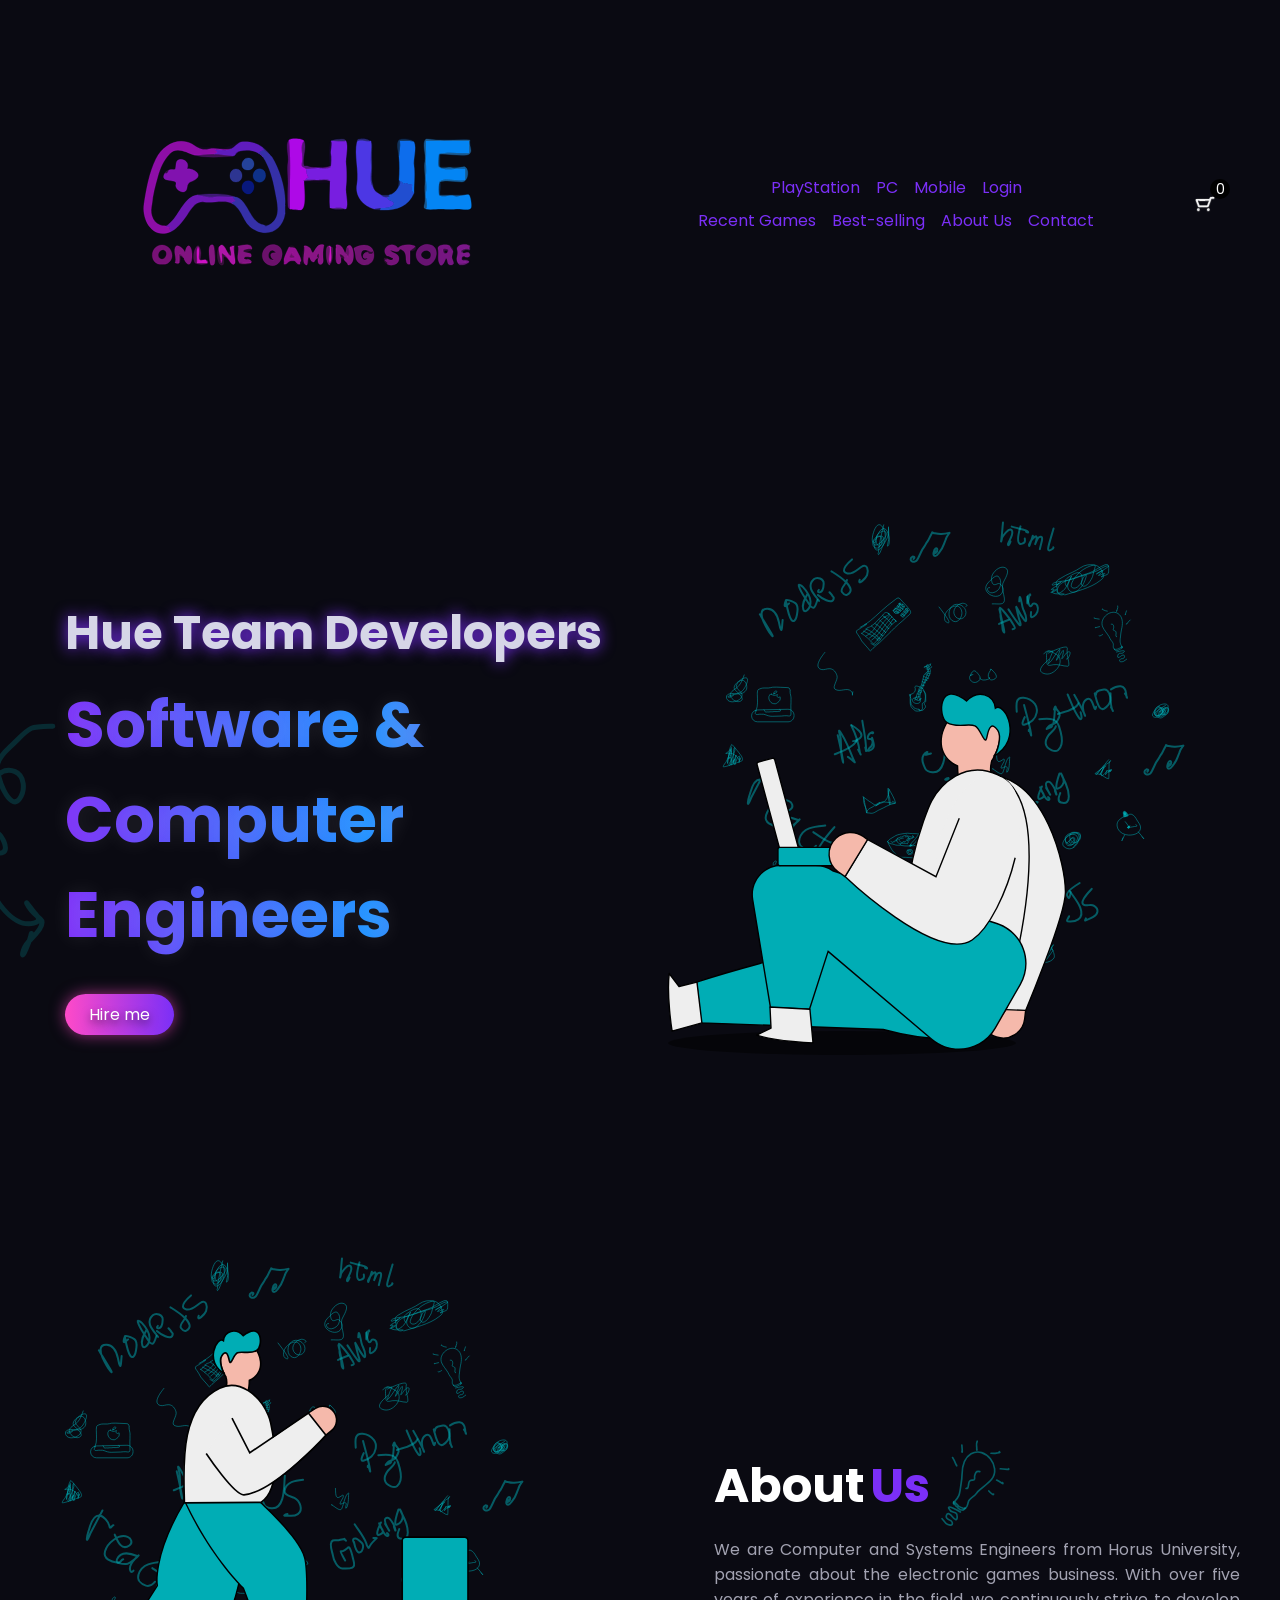
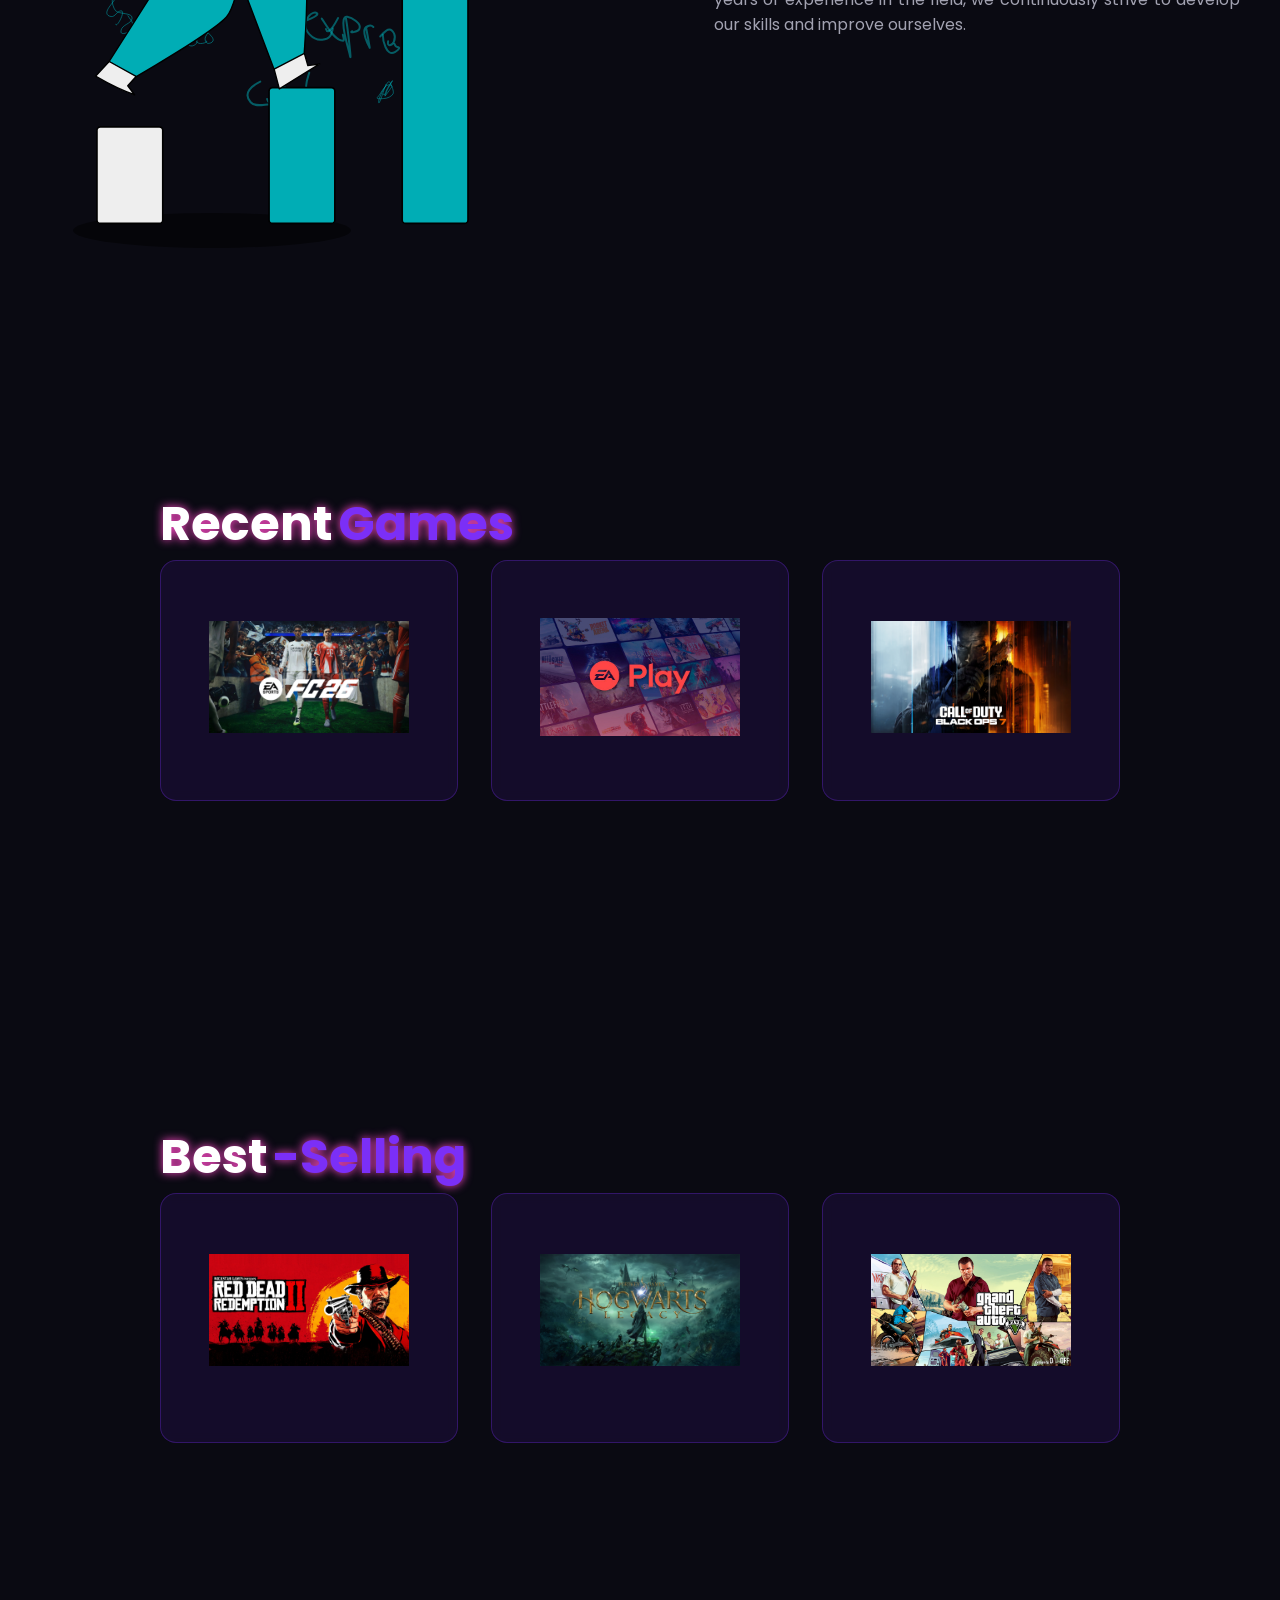
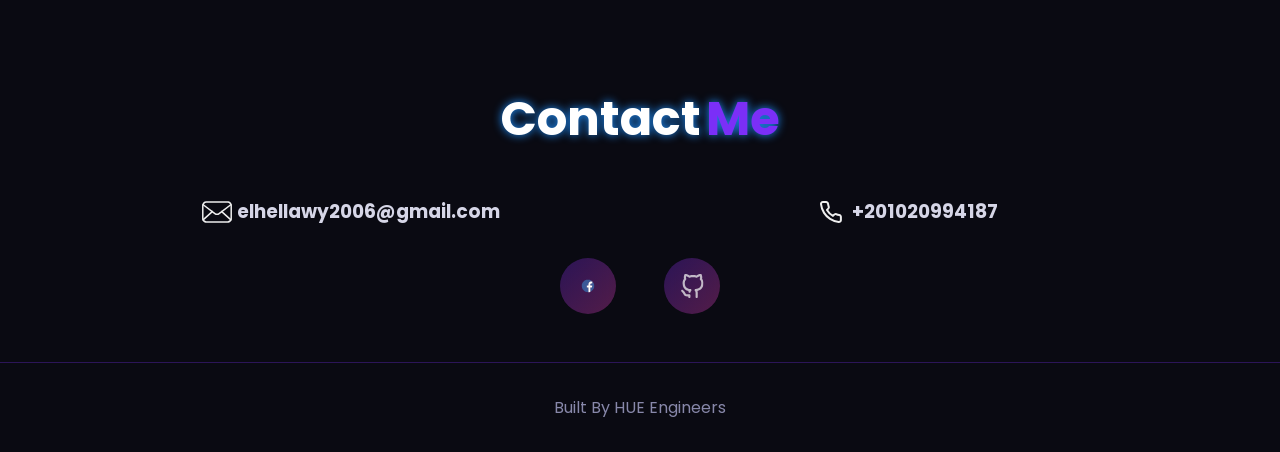
==== index.html @ b10660a7 "Add files via upload" ====
<!DOCTYPE html>
<html lang="en">
  <head>
    <meta charset="UTF-8" />
    <meta name="viewport" content="width=device-width, initial-scale=1.0" />
    <link rel="stylesheet" href="styles.css" />
    <title>Hue Games.Store</title>
  </head>
  <body>
    <div class="container"></div>
    <header>
      <img src="assets/svg/logo.svg" alt="logo" />
      <nav class="navigation">
       <ul>
  <li><a href="playstation.html">PlayStation</a></li>
  <li><a href="pcgames.html">PC </a></li>
  <li><a href="mobilegames.html">Mobile </a></li> 
   <li><a href="Login.html">Login</a></li>
</ul>
<ul>
  <li><a href="#RecentGames">Recent Games</a></li>
  <li><a href="#Best-selling">Best-selling</a></li>
   <li><a href="#aboutUs">About Us</a></li>
<li><a href="#contactMe">Contact</a></li>
</ul>

      </nav>
      <!-- أيقونة السلة -->
      <div class="cart">
        <a href="#" id="cart">
          <img src="assets/svg/cart.svg" alt="Cart" />
          <span id="cartCount">0</span>
        </a>
      </div>
    </header>

    <!-- سلة المشتريات -->
    <div id="cartModal" class="cartModal">
      <div class="cartContent">
        <h2>سلة المشتريات</h2>
        <ul id="cartItems">
          <!-- سيتم إضافة العناصر هنا بواسطة JavaScript -->
        </ul>
        <div class="cartTotal">
          <p>الإجمالي: <span id="cartTotal">0</span> جنيه</p>
        </div>
        <button id="checkoutButton">إتمام الشراء</button>
        <button id="closeCart">إغلاق</button>
      </div>
    </div>
    <!-- نافذة طرق الدفع -->
<div id="paymentModal" class="paymentModal">
  <div class="paymentContent">
    <h2>اختر طريقة الدفع</h2>
    <ul>
      <li><button onclick="payWithVisaCard()">دفع بالفيزا </button></li>
      <li><button onclick="payWithTelda()">دفع بتيلدا </button></li>
      <li><button onclick="payWithWallet()">دفع بمحفظة الكترونية </button></li>
    </ul>
    <button id="closePaymentModal">إغلاق</button>
  </div>
</div>


    <section class="hero">
      <img class="arrow" src="assets/svg/arrow.svg" alt="arrow" />
      <div class="heroSub">
        <h1 class="name">Hue Team Developers</h1>
        <h1 class="title">Software & Computer Engineers</h1>
        <div class="heroBtns">
          <a class="hireMe" href="#contactMe">Hire me</a>
        </div>
      </div>
      <img src="assets/svg/Hero.svg" alt="hero image" class="heroImg" />
    </section>

    <section class="aboutUs" id="aboutUs">
      <img src="assets/svg/AboutUs.svg" alt="aboutUs image" class="aboutUsImg" />
      <div class="textContainer">
        <div class="textTitle">
          <h1 class="aboutName">About</h1>
          <h1 class="aboutTitle">Us</h1>
          <img src="assets/svg/lightbulb.svg" alt="light" class="light" />
        </div>
        <p class="aboutUsPar">
          We are Computer and Systems Engineers from Horus University,
          passionate about the electronic games business. With over five years
          of experience in the field, we continuously strive to develop our
          skills and improve ourselves.
        </p>
      </div>
    </section>

    <section class="RecentGames" id="RecentGames">
      <div class="RecentGamesContainer">
        <div class="RecentGamesTitle">
          <h1 class="aboutName">Recent</h1>
          <h1 class="aboutTitle">Games</h1>
        </div>
        <ul>
          <li>
            <a href="#" onclick="addToCart({ name: 'FC 26 : ', price: 3500})">
              <img src="assets/imgs/fc26.webp" alt="FC 26 : " />
            </a>
          </li>
          <li>
            <a href="#" onclick="addToCart({ name: 'EA Play : ', price: 500 })">
              <img src="assets/imgs/ea.jpg" alt="EA Play Pro : " />
            </a>
          </li>
          <li>
            <a href="#" onclick="addToCart({ name: 'Call Of Duty BlackOps 7 : ', price: 3450 })">
              <img src="assets/imgs/callofduty7.jpg" alt="Call Of Duty BlackOps 7 : " />
            </a>
          </li>
        </ul>
      </div>
    </section>

    <!-- PlayStation Games Section -->
    <section class="Best-selling" id="Best-selling">
        <div class="Best-sellingContainer">
        <div class="Best-sellingTitle">
          <h1 class="aboutName">Best</h1>
          <h1 class="aboutTitle">-Selling</h1>
          </div>
        <ul>
          <li>
            <a href="#" onclick="addToCart({ name: 'Rdr2 : ', price: 4600 })">
              <img src="assets/imgs/rdr2.jpg" alt="Rdr2 :" />
            </a>
          </li>
          <li>
            <a href="#" onclick="addToCart({ name: 'Hogwarts Legacy : ', price: 4100 })">
              <img src="assets/imgs/Hogwarts.jpg" alt="Hogwarts Legacy :" />
            </a>
          </li>
          <li>
            <a href="#" onclick="addToCart({ name: 'gta v : ', price: 2050 })">
              <img src="assets/imgs/gta v.jpg" alt="gta v :" />
            </a>
          </li>
        </ul>
      </div>
    </section>

    <section class="contactContainer" id="contactMe">
      <div class="contactTitle">
        <h1 class="aboutName">Contact</h1>
        <h1 class="aboutTitle">Me</h1>
      </div>
      <div class="contact">
        <div class="emailAndPhone">
          <img src="assets/svg/Email.svg" alt="email logo" />
          <a href="mailto:elhellawy2006@gmail.com">
            <h3>elhellawy2006@gmail.com</h3>
          </a>
        </div>
        <div class="emailAndPhone">
          <img src="assets/svg/phone.svg" alt="phone logo" />
          <a href="Phonto:01020994187"></a>
          <h3>+201020994187</h3>
        </div>
      </div>
      <div class="socialMedia">
        <a href="https://www.facebook.com/youssef.helawy.7/" target="_blank">
          <img src="assets/svg/facebook.svg" alt="My Facebook account" />
        </a>
        <a href="https://github.com/youssefhellawy" target="_blank">
          <img src="assets/svg/github.svg" alt="My GitHub account" />
        </a>
      </div>
    </section>

    <footer>
      <p>Built By HUE Engineers</p>
    </footer>

    <script src="script.js"></script>
  </body>
</html>
---- styles.css ----
@import url("https://fonts.googleapis.com/css2?family=Poppins:wght@700&display=swap");

* {
  margin: 0;
  padding: 0;
  box-sizing: border-box;
  scroll-behavior: smooth;
  font-family: "Poppins", sans-serif;
}

body {
  background-color: #0a0a12;
  color: #d6d6e7;
}

/* ===== Header & Navigation ===== */
header {
  display: flex;
  justify-content: space-between;
  align-items: center;
  margin: 0rem auto;
  max-width: 3000px;
}

.navigation ul {
  display: flex;
  align-items: center;
  justify-content: center;
  list-style: none;
  gap: 1rem;
}

.navigation a {
  text-decoration: none;
  color: #7b2ff7;
  transition: 0.3s;
  display: inline-block;
  padding: 0.25rem 0;
}

.navigation a:hover {
  color: #ff4ac8;
  text-shadow: 0 0 10px #ff4ac8;
}

/* تصميم النموذج */
.loginForm {
    text-align: center;
    margin-top: 30px;
}

h2 {
    font-size: 28px;
    color: #883deb;
}

/* تصميم الأزرار */
button {
    background-color: #4CAF50; /* اللون الأخضر */
    color: rgb(0, 0, 0);
    border: none;
    padding: 16px 22px;
    text-align: center;
    text-decoration: none;
    display: inline-block;
    font-size: 18px;
    margin: 10px 0;
    cursor: pointer;
    border-radius: 14px; /* جعل الزوايا مدورة */
    transition: background-color 0.3s ease, transform 0.2s ease;
}

/* عند التمرير فوق الزر */
button:hover {
    background-color: #45a049; /* تغيير اللون إلى الأخضر الداكن */
    transform: scale(1.05); /* تكبير الزر قليلاً عند التمرير */
}

/* الزر "رجوع إلى الصفحة الرئيسية" */
#backToHome {
    background-color: #bd00ad; /* اللون الأحمر */
}

#backToHome:hover {
    background-color: #0400ec; /* اللون الأحمر الداكن */
}

/* زر "تسجيل الدخول" */
button[type="submit"] {
    background-color: #0534cf; /* اللون الأزرق */
}

button[type="submit"]:hover {
    background-color: #007bb5; /* اللون الأزرق الداكن */
}
/* تصميم نافذة طرق الدفع */
.paymentModal {
  display: none;
  position: fixed;
  top: 0;
  left: 0;
  width: 100%;
  height: 100%;
  background-color: rgba(0, 0, 0, 0.5);
  z-index: 1000;
  justify-content: center;
  align-items: center;
}

.paymentContent {
  background-color: white;
  padding: 20px;
  border-radius: 8px;
  text-align: center;
  max-width: 400px;
  width: 100%;
}

.paymentContent button {
  margin: 10px;
  padding: 10px 20px;
  background-color: #4602ff;
  color: white;
  border: none;
  border-radius: 5px;
  cursor: pointer;
  transition: background-color 0.3s;
}

.paymentContent button:hover {
  background-color: #007bb5;
}

#closePaymentModal {
  background-color: #ff4ac8;
}

#closePaymentModal:hover {
  background-color: #0400ec;
}


.cart {
  position: relative; /* اجعل الحاوية تحتوي على سياق موقع للصورة والعدد */
}

.cart a {
  display: flex;
  align-items: center;
  text-decoration: none;
}

.cart img {
  width: 50px; /* حجم الصورة */
  height: 50px;
  margin-right: 50px; /* المسافة بين الصورة والنص */
}

#cartCount {
  position: absolute; /* وضع الرقم فوق الصورة */
  top: 0; /* تحديد المسافة من أعلى */
  right: 50px; /* تحديد المسافة من اليمين */
  font-size: 14px; /* تغيير الحجم بحيث يكون مناسبًا فوق الصورة */
  color: #fff; /* يمكن تغيير اللون حسب الحاجة */
  background-color: #000000; /* لون الخلفية إذا كنت تريد تمييز الرقم */
  border-radius: 50%; /* لجعل الرقم يظهر بشكل دائري */
  width: 20px; /* عرض الدائرة */
  height: 20px; /* ارتفاع الدائرة */
  display: flex;
  align-items: center;
  justify-content: center; /* لضبط الرقم في منتصف الدائرة */
}

/* ===== Cart Modal ===== */
.cartModal {
  display: none;
  position: fixed;
  top: 0;
  right: 0;
  width: 300px;
  height: 100%;
  background-color: rgb(34, 2, 70);
  box-shadow: -2px 0 10px rgba(0, 0, 0, 0.1);
  padding: 20px;
  z-index: 1000;
  overflow-y: auto;
}

.cartModal .cartItem {
  display: flex;
  justify-content: space-between;
  margin-bottom: 15px;
}

.cartModal .cartItem span {
  font-size: 20px;
}

#cartTotal {
  font-weight: bold;
  margin-top: 20px;
}

#checkoutButton, #closeCart {
  background-color: #4602ff;
  color: rgb(0, 0, 0);
  padding: 10px;
  border: none;
  cursor: pointer;
  border-radius: 10px;
  margin-top: 20px;
}

#closeCart {
  background-color: #4602ff;
}

/* ===== Hero Section ===== */
.hero {
  display: flex;
  justify-content: space-between;
  align-items: center;
  margin: 5rem auto;
  max-width: 1150px;
  position: relative;
}

.arrow {
  position: absolute;
  transform: translateX(-5.5rem) translateY(1.5rem);
}

.heroSub {
  display: flex;
  flex-direction: column;
  gap: 0.5rem;
}

.name {
  font-size: 3rem;
  color: #d6d6e7;
  text-shadow: 0 0 15px #7b2ff7;
}

.title {
  font-size: 4rem;
  background: linear-gradient(90deg, #7b2ff7, #1e90ff, #ff4ac8);
  -webkit-background-clip: text;
  background-clip: text;
  -webkit-text-fill-color: transparent;
  text-shadow: 0 0 20px rgba(255, 255, 255, 0.1);
}

.heroBtns {
  display: flex;
  gap: 1rem;
  margin-top: 1.5rem;
}

.hireMe {
  background: linear-gradient(90deg, #ff4ac8, #7b2ff7);
  color: #ffffff;
  border-radius: 24px;
  text-decoration: none;
  padding: 0.5rem 1.5rem;
  text-shadow: 0px 4px 8px rgba(0, 0, 0, 0.6);
  box-shadow: 0 0 15px rgba(255, 74, 200, 0.6);
  transition: 0.3s;
}

.hireMe:hover {
  transform: scale(1.05);
  box-shadow: 0 0 25px rgba(255, 74, 200, 0.9);
}


/* ===== About Us ===== */
.aboutUs {
  display: flex;
  justify-content: space-between;
  align-items: center;
  margin: 5rem auto;
  max-width: 1200px;
  gap: 10rem;
}

.textContainer {
  display: flex;
  flex-direction: column;
}

.textTitle {
  display: flex;
  align-items: center;
  gap: 5px;
  font-size: 2rem;
}

.aboutName {
  color: #ffffff;
}

.aboutTitle {
  color: #7b2ff7;
}

.aboutUsPar {
  text-align: justify;
  color: rgba(214, 214, 231, 0.75);
}

/* ===== Works Section ===== */
.RecentGames {
  background-image: url("assets/imgs/background.jpg");
  background-size: cover;
  background-position: center;
  background-attachment: fixed; /* يجعل الخلفية ثابتة أثناء التمرير */
  padding: 10rem 10rem;
  margin: 0rem 0rem;
  margin-bottom: 0rem;
  border: none; /* إزالة أي حدود */
}

.RecentGamesContainer {
  display: flex;
  flex-direction: column;
  justify-content: space-around;
  align-items: left;
  margin: 0rem auto;
  max-width: 1200px;
}

.RecentGamesTitle {
  display: flex;
  align-items: center;
  justify-content: left;
  gap: 5px;
  font-size: 2rem;
  color: #ff4ac8;
  text-shadow: 0 0 10px #ff4ac8;
}

.RecentGames ul {
  display: flex;
  list-style-type: none;
  align-items: center;
  justify-content: space-between;
}

.RecentGames li {
  border-radius: 16px;
  background-color: rgba(123, 47, 247, 0.1);
  backdrop-filter: blur(6px);
  padding: 1rem 3rem;
  border: 1px solid rgba(123, 47, 247, 0.3);
  transition: 0.3s;
}

.RecentGames li:hover {
  transform: scale(1.05);
  box-shadow: 0 0 20px rgba(123, 47, 247, 0.4);
}

.RecentGames li img {
  width: 200px;
  height: 200px;
  object-fit: contain;
  transition: transform 0.3s;
}

.RecentGames li img:hover {
  transform: scale(1.15);
}

/* ===== PlayStation Games Section ===== */
.Best-selling {
  background-image: url("assets/imgs/background.jpg");
  background-size: cover;
  background-position: center;
  background-attachment: fixed; /* يجعل الخلفية ثابتة أثناء التمرير */
  padding: 10rem 10rem;
  margin: 0rem 0rem;
  margin-top: 0rem;
  border: none; /* إزالة أي حدود */
}

.Best-sellingContainer  {
  display: flex;
  flex-direction: column;
  justify-content: space-around;
  align-items: left;
  margin: 0rem auto;
  max-width: 1200px;
  font-size: 2.5rem;
  color: #7b2ff7; /* نفس اللون البنفسجي المستخدم في عناصر أخرى */
  margin-bottom: 3rem;
}
.Best-sellingTitle {
  display: flex;
  align-items: center;
  justify-content: left;
  gap: 5px;
  font-size: 2rem;
  color: #ff4ac8;
  text-shadow: 0 0 10px #ff4ac8;
}
.Best-selling ul {
  display: flex;
  list-style-type: none;
  align-items: center;
  justify-content: space-between;
}

.Best-sellingContainer li {
  border-radius: 16px;
  background-color: rgba(123, 47, 247, 0.1);
  backdrop-filter: blur(6px);
  padding: 1rem 3rem;
  border: 1px solid rgba(123, 47, 247, 0.3);
  transition: 0.3s;
}

.Best-sellingContainer li:hover {
  transform: scale(1.05);
  box-shadow: 0 0 20px rgba(123, 47, 247, 0.4);
}

.Best-sellingContainer li img {
  width: 200px;
  height: 200px;
  object-fit: contain;
  transition: transform 0.3s;
}

.Best-selling li img:hover {
  transform: scale(1.15);
}

/* ===== Contact Section ===== */
.contactContainer {
  display: flex;
  flex-direction: column;
  align-items: center;
  justify-content: space-around;
  gap: 2rem;
  margin: 2rem auto;
  max-width: 1200px;
}

.contactTitle {
  display: flex;
  align-items: center;
  justify-content: center;
  gap: 5px;
  margin-bottom: 10px;
  font-size: 2rem;
  color: #1e90ff;
  text-shadow: 0 0 10px #1e90ff;
}

.contact {
  display: flex;
  align-items: center;
  justify-content: center;
  margin-right: 5rem;
  gap: 20rem;
}

.contact h3,
.contact a {
  color: #d6d6e7;
  text-decoration: none;
}

.emailAndPhone {
  display: flex;
  align-items: center;
  justify-content: center;
  gap: 5px;
}

.socialMedia {
  display: flex;
  align-items: center;
  justify-content: center;
  gap: 3rem;
}

.socialMedia a {
  display: flex;
  align-items: center;
  justify-content: center;
  border-radius: 50px;
  background: linear-gradient(135deg, rgba(123, 47, 247, 0.3), rgba(255, 74, 200, 0.3));
  backdrop-filter: blur(8px);
  padding: 1rem;
  transition: 0.3s;
}

.socialMedia a:hover {
  box-shadow: 0 0 15px rgba(255, 74, 200, 0.6);
  transform: scale(1.1);
}

.socialMedia img {
  width: 24px;
  height: 24px;
}

footer {
  color: #8888aa;
  padding: 2rem;
  text-align: center;
  border-top: 1px solid rgba(123, 47, 247, 0.3);
  margin-top: 3rem;
}
.corner1 {
   background-image: url("assets/imgs/background.jpg");
  background-size: cover;
  background-position: center;
  background-attachment: fixed; /* يجعل الخلفية ثابتة أثناء التمرير */
  padding: 10rem 10rem;
  margin: 0rem 0rem;
  margin-top: 0rem;
  border: none; /* إزالة أي حدود */
}

.corner1Container  {
  display: flex;
  flex-direction: column;
  justify-content: space-around;
  align-items: left;
  margin: 0rem auto;
  max-width: 1200px;
  font-size: 2.5rem;
  color: #7b2ff7; /* نفس اللون البنفسجي المستخدم في عناصر أخرى */
  margin-bottom: 3rem;
}
.corner1 ul {
  display: flex;
  list-style-type: none;
  align-items: center;
  justify-content: space-between;
}

.corner1Container li {
  border-radius: 16px;
  background-color: rgba(123, 47, 247, 0.1);
  backdrop-filter: blur(6px);
  padding: 1rem 3rem;
  border: 1px solid rgba(123, 47, 247, 0.3);
  transition: 0.3s;
}

.corner1Container li:hover {
  transform: scale(1.05);
  box-shadow: 0 0 20px rgba(123, 47, 247, 0.4);
}

.corner1Container li img {
  width: 200px;
  height: 200px;
  object-fit: contain;
  transition: transform 0.3s;
}

.corner1 li img:hover {
  transform: scale(1.15);
}
.corner2 {
  background-image: url("assets/imgs/background.jpg");
  background-size: cover;
  background-position: center;
  background-attachment: fixed; /* يجعل الخلفية ثابتة أثناء التمرير */
  padding: 10rem 10rem;
  margin: 0rem 0rem;
  margin-top: 0rem;
  border: none; /* إزالة أي حدود */
}

.corner2Container  {
  display: flex;
  flex-direction: column;
  justify-content: space-around;
  align-items: left;
  margin: 0rem auto;
  max-width: 1200px;
  font-size: 2.5rem;
  color: #7b2ff7; /* نفس اللون البنفسجي المستخدم في عناصر أخرى */
  margin-bottom: 3rem;
}
.corner2 ul {
  display: flex;
  list-style-type: none;
  align-items: center;
  justify-content: space-between;
}

.corner2Container li {
  border-radius: 16px;
  background-color: rgba(123, 47, 247, 0.1);
  backdrop-filter: blur(6px);
  padding: 1rem 3rem;
  border: 1px solid rgba(123, 47, 247, 0.3);
  transition: 0.3s;
}

.corner2Container li:hover {
  transform: scale(1.05);
  box-shadow: 0 0 20px rgba(123, 47, 247, 0.4);
}

.corner2Container li img {
  width: 200px;
  height: 200px;
  object-fit: contain;
  transition: transform 0.3s;
}

.corner2 li img:hover {
  transform: scale(1.15);
}
.corner3 {
  background-image: url("assets/imgs/background.jpg");
  background-size: cover;
  background-position: center;
  background-attachment: fixed; /* يجعل الخلفية ثابتة أثناء التمرير */
  padding: 10rem 10rem;
  margin: 0rem 0rem;
  margin-top: 0rem;
  border: none; /* إزالة أي حدود */
}

.corner3Container  {
  display: flex;
  flex-direction: column;
  justify-content: space-around;
  align-items: left;
  margin: 0rem auto;
  max-width: 1200px;
  font-size: 2.5rem;
  color: #7b2ff7; /* نفس اللون البنفسجي المستخدم في عناصر أخرى */
  margin-bottom: 3rem;
}
.corner3 ul {
  display: flex;
  list-style-type: none;
  align-items: center;
  justify-content: space-between;
}

.corner3Container li {
  border-radius: 16px;
  background-color: rgba(123, 47, 247, 0.1);
  backdrop-filter: blur(6px);
  padding: 1rem 3rem;
  border: 1px solid rgba(123, 47, 247, 0.3);
  transition: 0.3s;
}

.corner3Container li:hover {
  transform: scale(1.05);
  box-shadow: 0 0 20px rgba(123, 47, 247, 0.4);
}

.corner3Container li img {
  width: 200px;
  height: 200px;
  object-fit: contain;
  transition: transform 0.3s;
}

.corner3 li img:hover {
  transform: scale(1.15);
}
.corner4 {
  background-image: url("assets/imgs/background.jpg");
  background-size: cover;
  background-position: center;
  background-attachment: fixed; /* يجعل الخلفية ثابتة أثناء التمرير */
  padding: 10rem 10rem;
  margin: 0rem 0rem;
  margin-top: 0rem;
  border: none; /* إزالة أي حدود */
}

.corner4Container  {
  display: flex;
  flex-direction: column;
  justify-content: space-around;
  align-items: left;
  margin: 0rem auto;
  max-width: 1200px;
  font-size: 2.5rem;
  color: #7b2ff7; /* نفس اللون البنفسجي المستخدم في عناصر أخرى */
  margin-bottom: 3rem;
}
.corner4 ul {
  display: flex;
  list-style-type: none;
  align-items: center;
  justify-content: space-between;
}

.corner4Container li {
  border-radius: 16px;
  background-color: rgba(123, 47, 247, 0.1);
  backdrop-filter: blur(6px);
  padding: 1rem 3rem;
  border: 1px solid rgba(123, 47, 247, 0.3);
  transition: 0.3s;
}

.corner4Container li:hover {
  transform: scale(1.05);
  box-shadow: 0 0 20px rgba(123, 47, 247, 0.4);
}

.corner4Container li img {
  width: 200px;
  height: 200px;
  object-fit: contain;
  transition: transform 0.3s;
}

.corner4 li img:hover {
  transform: scale(1.15);
}
@media (max-width: 1023px) {
  /* تحسين الهيدر */
  header {
    flex-direction: column;  /* جعل العناصر تظهر بشكل عمودي */
    align-items: center;  /* توسيط العناصر */
    margin: 0;  /* إزالة الهوامش الزائدة */
    padding: 0;  /* إزالة الحواف الزائدة */
    width: 100vw;  /* تأكيد أن العرض 100% من عرض الشاشة */
    overflow-x: hidden;  /* إزالة التمرير الأفقي */
  }

  .navigation ul {
    flex-direction: column;  /* جعل القوائم تظهر بشكل عمودي */
    align-items: center;
    gap: 1rem;  /* تقليل المسافات بين العناصر */
    list-style: none;  /* إزالة نقاط القائمة لمظهر أفضل */
    width: 100%;  /* تأكيد أن القائمة تغطي العرض الكامل */
    margin: 0;  /* إزالة الهوامش */
  }

  .navigation a {
    font-size: 1.2rem;  /* زيادة قليلاً لتحسين القراءة */
    color: #7b2ff7; /* تثبيت اللون */
    text-decoration: none;  /* إزالة الخط السفلي الافتراضي */
    transition: color 0.3s ease;  /* إضافة انتقال سلس */
  }

  .navigation a:hover {
    color: #ff4ac8;
    text-shadow: 0 0 10px #ff4ac8;
  }

  /* ===== قسم البطل (Hero Section) ===== */
  .hero {
    flex-direction: column;  /* ترتيب العناصر بشكل عمودي */
    align-items: center;  /* توسيط المحتوى */
    gap: 1rem;  /* تقليل المسافة بين العناصر */
    padding: 1rem;  /* إضافة حواف لتجنب الالتصاق بالحواف */
    width: 100vw;  /* عرض الشاشة بالكامل */
    overflow-x: hidden;  /* إزالة التمرير الأفقي */
  }

  .heroImg {
    width: 100%;  /* عرض الصورة 100% من الشاشة */
    max-width: 100%;  /* الحد الأقصى للعرض */
    height: auto;  /* الحفاظ على النسبة */
    object-fit: cover;  /* تحسين عرض الصورة دون تشويه */
    margin-bottom: 1rem;  /* تقليل المسافة أسفل الصورة */
  }

  .name, .title {
    font-size: 1.6rem;  /* تقليل الحجم ليتناسب مع الهواتف */
    text-align: center;
    text-shadow: 0 0 15px #7b2ff7;
  }

  .heroBtns {
    flex-direction: column;  /* ترتيب الأزرار عموديًا */
    gap: 1rem;  /* تقليل المسافة بين الأزرار */
    width: 100%;  /* جعل الأزرار تأخذ العرض الكامل */
  }

  .hireMe {
    padding: 0.75rem 2rem;  /* زيادة قليلاً لتحسين اللمس */
    font-size: 1.2rem;  /* زيادة قليلاً */
    border: none;  /* إزالة الحدود الافتراضية */
    border-radius: 8px;  /* إضافة زوايا مستديرة */
    cursor: pointer;  /* تحسين التفاعل */
  }

  /* ===== قسم "حولنا" ===== */
  .aboutUs {
    flex-direction: column;  /* ترتيب المحتوى بشكل عمودي */
    align-items: center;
    gap: 2rem;
    margin: 2rem 0;
    padding: 1rem;
    width: 100vw;  /* تأكيد أن العرض 100% من عرض الشاشة */
  }

  .aboutUsImg {
    width: 90%;  /* تقليل عرض الصورة لتتناسب مع الشاشة */
    max-width: 300px;
    height: auto;
    object-fit: cover;  /* تحسين الصورة */
  }

  .aboutName, .aboutTitle {
    font-size: 1.6rem;  /* تقليل الحجم ليتناسب مع الهواتف */
  }

  .aboutUsPar {
    font-size: 1.3rem;  /* زيادة قليلاً للقراءة */
    color: rgba(214, 214, 231, 0.75);
    line-height: 1.6;
  }

  /* ===== إزالة التمرير الأفقي */
  body, html {
    overflow-x: hidden;  /* إزالة التمرير الأفقي تمامًا */
    width: 100%;  /* تأكيد أن العرض كامل */
  }

  /* ===== قسم الألعاب (Recent Games & Best-selling) ===== */
  .RecentGames, .Best-selling {
    padding: 10rem 0rem;  /* تقليل الحواف */
    margin-bottom: 0rem;
  }

  .RecentGamesContainer, .Best-sellingContainer {
    flex-direction: column;  /* ترتيب العناصر بشكل عمودي */
    align-items: center;
    gap: 1rem;
    width: 100vw;  /* جعل العناصر تأخذ عرض الشاشة بالكامل */
  }

  .RecentGamesTitle, .Best-sellingTitle {
    font-size: 1.8rem;  /* زيادة قليلاً (كان 1.6rem) */
    color: #ff4ac8;
    text-shadow: 0 0 10px #ff4ac8;
  }

  .RecentGames li, .Best-sellingContainer li {
    width: 90%;  /* جعل العناصر تأخذ عرض الشاشة */
    padding: 1rem 1.5rem;  /* تقليل الحواف الداخلية */
    font-size: 1.3rem;
    margin: 0.5rem 0;
    border-radius: 16px;
    background-color: rgba(123, 47, 247, 0.1);
    backdrop-filter: blur(6px);
    transition: transform 0.3s ease;
    box-sizing: border-box;
  }

  .RecentGames li img, .Best-sellingContainer li img {
    width: 100%;  /* عرض الصورة 100% */
    height: auto;  /* الحفاظ على النسبة الأصلية */
    object-fit: cover;
    margin-bottom: 0rem;
  }

  .RecentGames li:hover, .Best-sellingContainer li:hover {
    transform: scale(1.05);
    box-shadow: 0 0 20px rgba(123, 47, 247, 0.4);
  }

  /* ===== قسم الاتصال ===== */
  .contactContainer {
    padding: 1rem;  /* تقليل الحواف الداخلية */
  }

  .contactTitle {
    font-size: 1.6rem;  /* تقليل حجم العنوان ليتناسب مع الشاشات الصغيرة */
  }

  .contact {
    flex-direction: column;  /* ترتيب العناصر عموديًا */
    gap: 2rem;
    margin-right: 0;  /* إزالة الهوامش الكبيرة */
  }

  .emailAndPhone {
    flex-direction: column;  /* ترتيب الأيقونات عموديًا */
    gap: 0rem;  /* تقليل المسافة بين العناصر */
    font-size: 1.2rem;  /* تقليل الحجم ليكون مناسباً للهاتف */
  }

  .socialMedia {
    gap: 2rem;  /* تقليل الفجوة بين الأيقونات */
  }

  .socialMedia a {
    padding: 0.8rem;  /* تقليل حجم الأزرار لتناسب الهاتف */
  }

  footer {
    font-size: 1rem;  /* تقليل حجم النص في الفوتر */
  }
  /* ===== أقسام الـ corner ===== */
  .corner1, .corner2, .corner3, .corner4 {
   padding: 1rem ;  /* تقليل الحواف */
    margin-bottom: 0rem;
  }

  .corner1Container, .corner2Container, .corner3Container, .corner4Container {
    max-width: 100%;
    padding: 4rem 0;  /* تم تعديلها إلى 4rem 0 */
    box-sizing: border-box;
  }

  .corner1Container li:hover, .corner2Container li:hover, .corner3Container li:hover, .corner4Container li:hover {
    transform: scale(1.05);
    box-shadow: 0 0 20px rgba(123, 47, 247, 0.4);
  }

  .corner1Container li, .corner2Container li, .corner3Container li, .corner4Container li {
   width: 90%;  /* جعل العناصر تأخذ عرض الشاشة */
    padding: 1rem 1.5rem;  /* تقليل الحواف الداخلية */
    font-size: 1.3rem;
    margin: 0.2rem ;
    border-radius: 16px;
    background-color: rgba(123, 47, 247, 0.1);
    backdrop-filter: blur(6px);
    transition: transform 0.3s ease;
    box-sizing: border-box;
  }

  .corner1Container li img,
  .corner2Container li img,
  .corner3Container li img,
  .corner4Container li img {
    width: 100%;  /* عرض الصورة 100% */
    height: auto;  /* الحفاظ على النسبة الأصلية */
    object-fit: cover;
    margin-bottom: 0rem;
  }
}
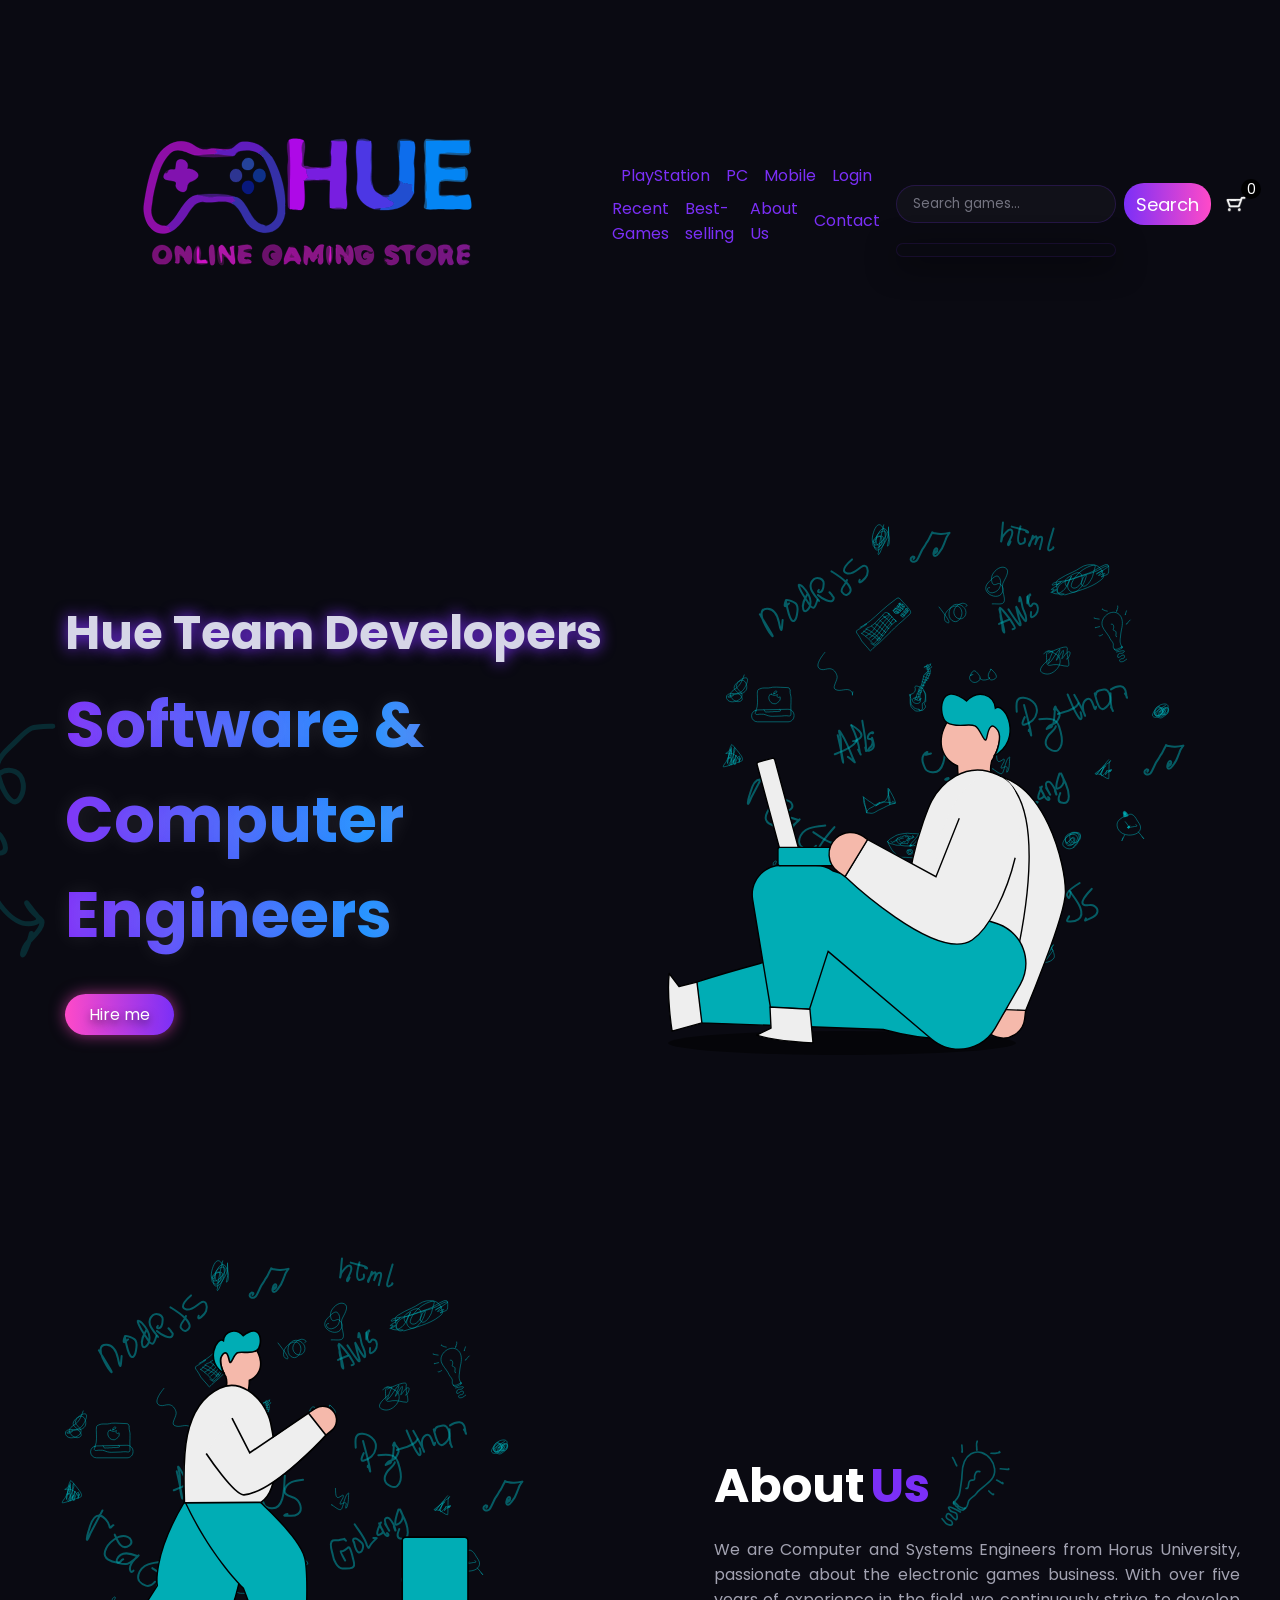
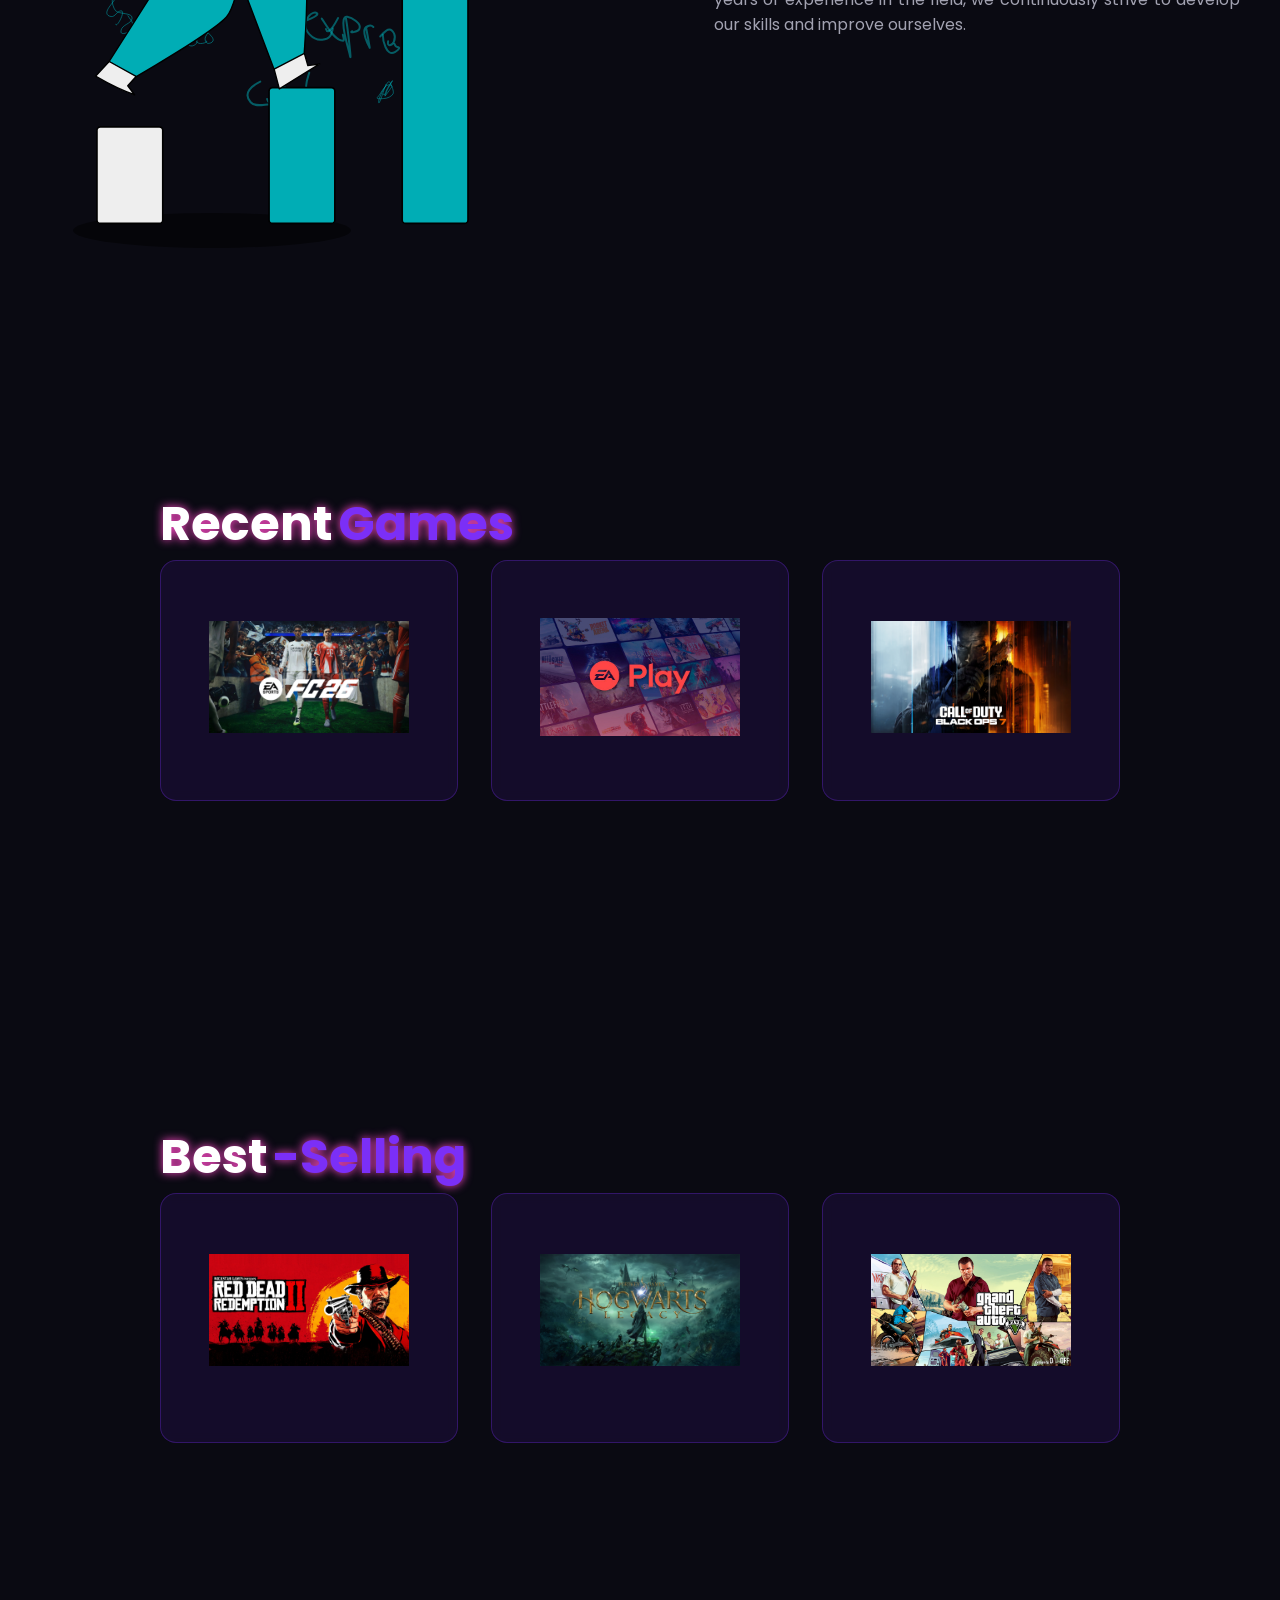
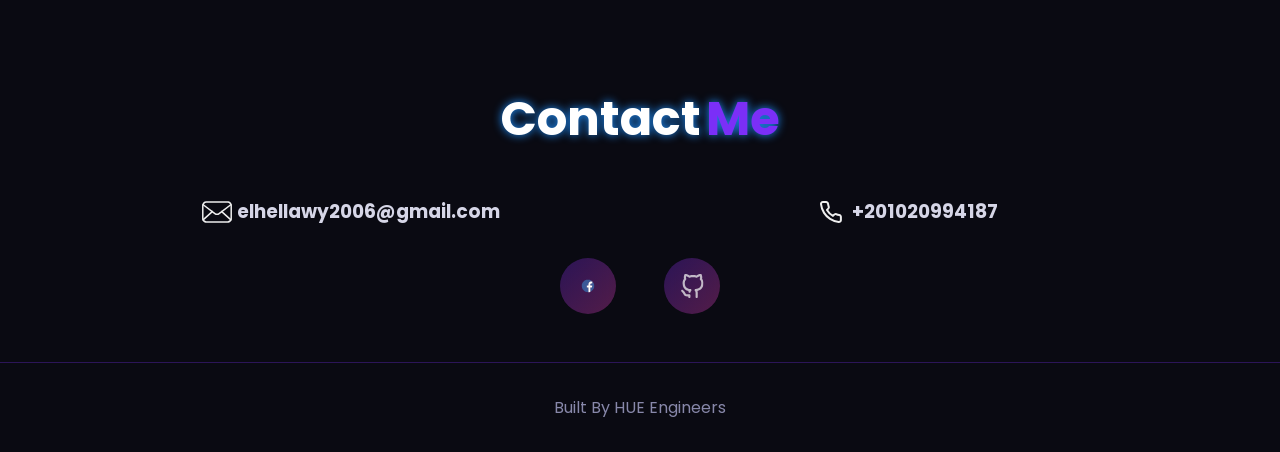
==== commit b450985b: "Add files via upload" ====
--- a/index.html
+++ b/index.html
@@ -15,7 +15,7 @@
   <li><a href="playstation.html">PlayStation</a></li>
   <li><a href="pcgames.html">PC </a></li>
   <li><a href="mobilegames.html">Mobile </a></li> 
-   <li><a href="Login.html">Login</a></li>
+   <li><a href="login.html">Login</a></li>
 </ul>
 <ul>
   <li><a href="#RecentGames">Recent Games</a></li>
@@ -25,6 +25,11 @@
 </ul>
 
       </nav>
+      <!-- Search Bar -->
+      <div class="search-container">
+        <input id="searchInput" type="search" placeholder="Search games..." aria-label="Search games" />
+        <button id="searchButton" aria-label="Search">Search</button>
+      </div>
       <!-- أيقونة السلة -->
       <div class="cart">
         <a href="#" id="cart">
@@ -99,18 +104,18 @@
         </div>
         <ul>
           <li>
-            <a href="#" onclick="addToCart({ name: 'FC 26 : ', price: 3500})">
-              <img src="assets/imgs/fc26.webp" alt="FC 26 : " />
+            <a href="#" onclick="showProductModal({ name: 'FC 26  ', price: 3500}, this); return false;">
+              <img src="assets/imgs/fc26.webp" alt="FC 26  " />
             </a>
           </li>
           <li>
-            <a href="#" onclick="addToCart({ name: 'EA Play : ', price: 500 })">
+            <a href="#" onclick="showProductModal({ name: 'EA Play  ', price: 500 }, this); return false;">
               <img src="assets/imgs/ea.jpg" alt="EA Play Pro : " />
             </a>
           </li>
           <li>
-            <a href="#" onclick="addToCart({ name: 'Call Of Duty BlackOps 7 : ', price: 3450 })">
-              <img src="assets/imgs/callofduty7.jpg" alt="Call Of Duty BlackOps 7 : " />
+            <a href="#" onclick="showProductModal({ name: 'Call Of Duty BlackOps 7  ', price: 3450 }, this); return false;">
+              <img src="assets/imgs/callofduty7.jpg" alt="Call Of Duty BlackOps 7  " />
             </a>
           </li>
         </ul>
@@ -126,17 +131,17 @@
           </div>
         <ul>
           <li>
-            <a href="#" onclick="addToCart({ name: 'Rdr2 : ', price: 4600 })">
+            <a href="#" onclick="showProductModal({ name: 'Rdr2  ', price: 4600 }, this); return false;">
               <img src="assets/imgs/rdr2.jpg" alt="Rdr2 :" />
             </a>
           </li>
           <li>
-            <a href="#" onclick="addToCart({ name: 'Hogwarts Legacy : ', price: 4100 })">
+            <a href="#" onclick="showProductModal({ name: 'Hogwarts Legacy  ', price: 4100 }, this); return false;">
               <img src="assets/imgs/Hogwarts.jpg" alt="Hogwarts Legacy :" />
             </a>
           </li>
           <li>
-            <a href="#" onclick="addToCart({ name: 'gta v : ', price: 2050 })">
+            <a href="#" onclick="showProductModal({ name: 'gta v  ', price: 2050 }, this); return false;">
               <img src="assets/imgs/gta v.jpg" alt="gta v :" />
             </a>
           </li>
@@ -177,5 +182,6 @@
     </footer>
 
     <script src="script.js"></script>
+    <script src="searchbar.js"></script>
   </body>
 </html>
--- a/styles.css
+++ b/styles.css
@@ -943,3 +943,153 @@
     margin-bottom: 0rem;
   }
 }
+
+/* Search bar styles */
+.search-container {
+  display: flex;
+  gap: 0.5rem;
+  align-items: center;
+  margin-left: 1rem;
+}
+
+.search-toggle {
+  margin-left: 0.75rem;
+  color: #d6d6e7;
+  font-size: 0.85rem;
+  display: inline-flex;
+  align-items: center;
+  gap: 0.35rem;
+}
+.search-toggle input[type="checkbox"] {
+  width: 14px;
+  height: 14px;
+}
+
+/* Product modal styles */
+.product-modal {
+  display: none;
+  position: fixed;
+  inset: 0;
+  background: rgba(0,0,0,0.6);
+  justify-content: center;
+  align-items: center;
+  z-index: 3000;
+}
+.product-modal-content {
+  background: #0f0b1a;
+  border-radius: 14px;
+  padding: 18px;
+  max-width: 900px;
+  width: 90%;
+  color: #d6d6e7;
+}
+.product-modal-close {
+  background: transparent;
+  border: none;
+  color: #fff;
+  font-size: 26px;
+  float: right;
+  cursor: pointer;
+}
+.product-modal-body { display:flex; gap:1rem; align-items:center; }
+.product-modal-image { width:260px; height:160px; object-fit:cover; border-radius:8px; }
+.product-modal-info { flex:1 }
+.product-modal-name { margin:0 0 8px 0; color: #fff }
+.product-modal-price { margin:0 0 12px 0; color: #ffcc66 }
+.product-modal-actions { display:flex; gap:0.6rem }
+.product-add-button, .product-cancel-button { padding:8px 12px; border-radius:10px; border:none; cursor:pointer }
+.product-add-button { background: linear-gradient(90deg,#7b2ff7,#ff4ac8); color:#fff }
+.product-cancel-button { background:#444; color:#fff }
+
+#searchInput {
+  padding: 0.5rem 1rem;
+  border-radius: 24px;
+  border: 1px solid rgba(123, 47, 247, 0.2);
+  background: rgba(255, 255, 255, 0.03);
+  color: #d6d6e7;
+  outline: none;
+  width: 220px;
+}
+
+#searchInput::placeholder {
+  color: rgba(214, 214, 231, 0.5);
+}
+
+#searchButton {
+  padding: 0.45rem 0.75rem;
+  border-radius: 20px;
+  background: linear-gradient(90deg, #7b2ff7, #ff4ac8);
+  color: #ffffff;
+  border: none;
+  cursor: pointer;
+}
+
+#searchButton:hover {
+  opacity: 0.95;
+  transform: translateY(-1px);
+}
+
+@media (max-width: 1023px) {
+  .search-container { margin: 1rem 0; width: 100%; justify-content: center; }
+  #searchInput { width: 60vw; }
+}
+
+/* highlight for navigated item */
+.search-highlight {
+  /* pulse 3 times (0.8s each) so glow appears/disappears repeatedly */
+  animation: highlight-pulse 0.8s ease-in-out 0s 3;
+  animation-fill-mode: both;
+  box-shadow: 0 6px 30px rgba(123,47,247,0.45);
+  transform: translateY(-6px);
+  border-radius: 12px;
+}
+
+@keyframes highlight-pulse {
+  0% { box-shadow: 0 0 0 rgba(123,47,247,0); }
+  50% { box-shadow: 0 12px 40px rgba(123,47,247,0.45); }
+  100% { box-shadow: 0 0 0 rgba(123,47,247,0); }
+}
+
+/* Stronger glow used when navigating from search to other pages */
+.glow {
+  /* pulse 3 times: 0.8s each -> ~2.4s total */
+  animation: glow-pulse 0.8s ease-in-out 0s 3;
+  animation-fill-mode: both;
+  box-shadow: 0 10px 50px rgba(123,47,247,0.7), 0 0 80px rgba(123,47,247,0.35) !important;
+  transform: translateY(-6px) scale(1.02) !important;
+  border-radius: 12px;
+}
+
+@keyframes glow-pulse {
+  0% { box-shadow: 0 0 0 rgba(123,47,247,0); }
+  40% { box-shadow: 0 18px 60px rgba(123,47,247,0.8), 0 0 90px rgba(123,47,247,0.45); }
+  100% { box-shadow: 0 0 0 rgba(123,47,247,0); }
+}
+
+/* Suggestions box */
+.search-suggestions {
+  position: absolute;
+  top: calc(100% + 8px);
+  left: 0;
+  width: max(220px, 220px);
+  background: rgba(10,10,18,0.98);
+  border: 1px solid rgba(123,47,247,0.12);
+  border-radius: 10px;
+  box-shadow: 0 8px 30px rgba(0,0,0,0.6);
+  z-index: 2000;
+  max-height: 260px;
+  overflow: auto;
+  padding: 6px 6px;
+}
+
+.search-suggestion {
+  padding: 8px 10px;
+  border-radius: 8px;
+  color: #d6d6e7;
+  cursor: pointer;
+}
+.search-suggestion:hover,
+.search-suggestion.selected {
+  background: linear-gradient(90deg, rgba(123,47,247,0.12), rgba(255,74,200,0.08));
+  color: #fff;
+}
